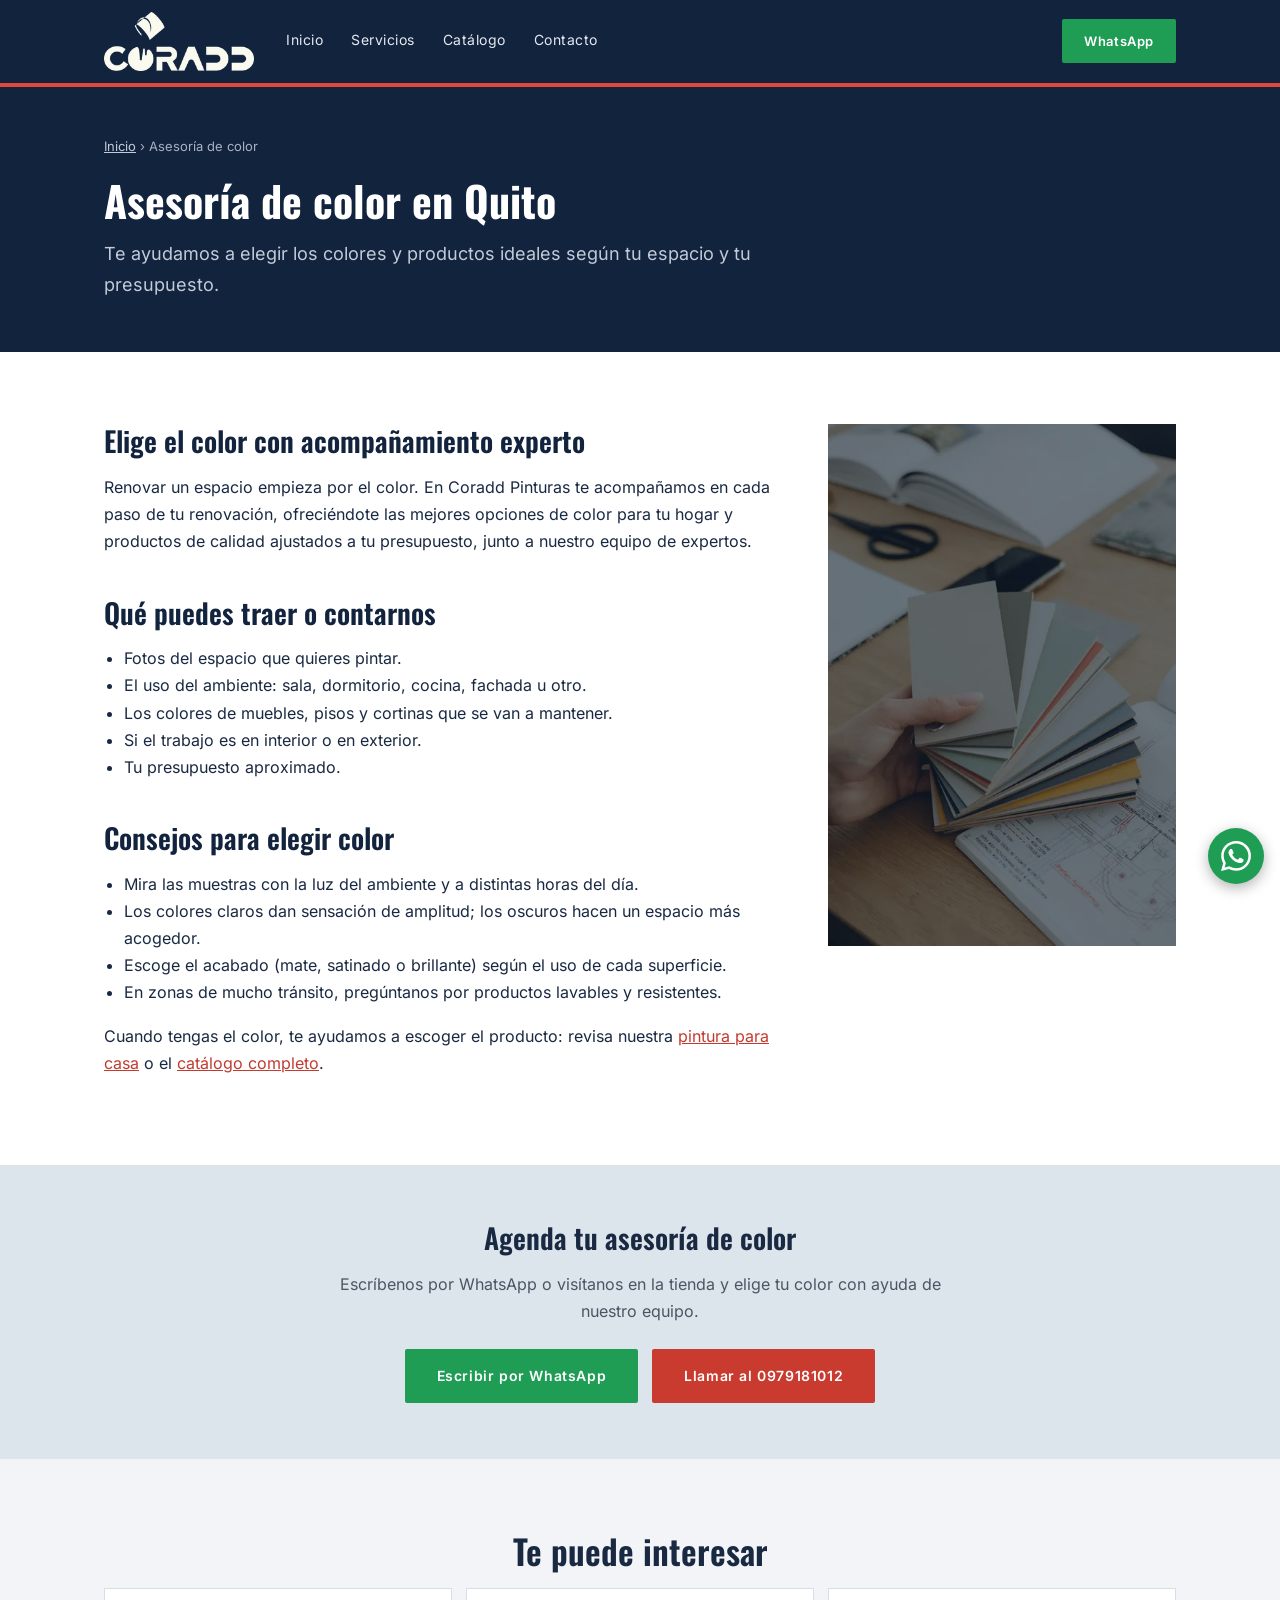
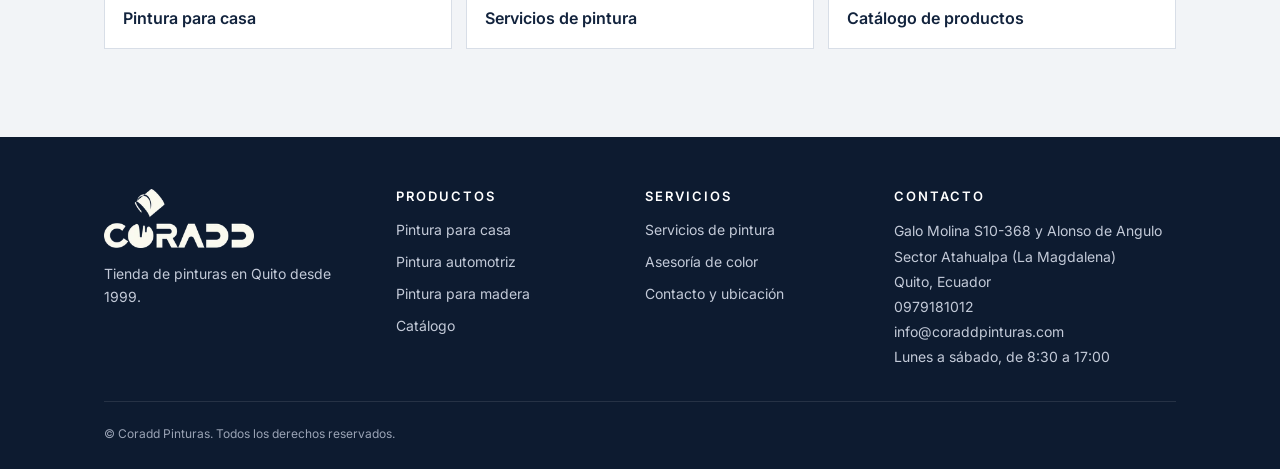
==== asesoria-de-color-quito/index.html @ 178d782f "Rebuild site as static multi-page HTML for SEO Replace the single-file JS bundle homepage (3.9 MB, n" ====
<!DOCTYPE html>
<html lang="es-EC">
<head>
<meta charset="utf-8">
<meta name="viewport" content="width=device-width, initial-scale=1">
<title>Asesoría de color en Quito | Coradd Pinturas</title>
<meta name="description" content="Asesoría de color en Quito: te ayudamos a elegir colores y productos según tu espacio, la luz y tu presupuesto. Coradd Pinturas, Atahualpa.">
<meta name="robots" content="index, follow, max-image-preview:large">
<link rel="canonical" href="https://www.coraddpinturas.com/asesoria-de-color-quito/">

<meta property="og:type" content="website">
<meta property="og:url" content="https://www.coraddpinturas.com/asesoria-de-color-quito/">
<meta property="og:site_name" content="Coradd Pinturas">
<meta property="og:title" content="Asesoría de color en Quito | Coradd Pinturas">
<meta property="og:description" content="Asesoría de color en Quito: te ayudamos a elegir colores y productos según tu espacio, la luz y tu presupuesto. Coradd Pinturas, Atahualpa.">
<meta property="og:image" content="https://www.coraddpinturas.com/og-image.png">
<meta property="og:image:width" content="1200">
<meta property="og:image:height" content="630">
<meta property="og:image:alt" content="Coradd Pinturas - pintura para casa y autos en Quito">
<meta property="og:locale" content="es_EC">
<meta name="twitter:card" content="summary_large_image">
<meta name="twitter:title" content="Asesoría de color en Quito | Coradd Pinturas">
<meta name="twitter:description" content="Asesoría de color en Quito: te ayudamos a elegir colores y productos según tu espacio, la luz y tu presupuesto. Coradd Pinturas, Atahualpa.">
<meta name="twitter:image" content="https://www.coraddpinturas.com/og-image.png">

<link rel="icon" href="/favicon.ico" sizes="any">
<link rel="icon" type="image/png" sizes="32x32" href="/favicon-32x32.png">
<link rel="apple-touch-icon" href="/apple-touch-icon.png">
<meta name="theme-color" content="#12233d">

<link rel="preload" href="/assets/fonts/inter-latin.woff2" as="font" type="font/woff2" crossorigin>
<link rel="preload" href="/assets/fonts/oswald-latin.woff2" as="font" type="font/woff2" crossorigin>
<link rel="stylesheet" href="/assets/css/site.css">

<script type="application/ld+json">
{
  "@context": "https://schema.org",
  "@type": "WebPage",
  "@id": "https://www.coraddpinturas.com/asesoria-de-color-quito/#webpage",
  "url": "https://www.coraddpinturas.com/asesoria-de-color-quito/",
  "name": "Asesoría de color en Quito | Coradd Pinturas",
  "description": "Asesoría de color en Quito: te ayudamos a elegir colores y productos según tu espacio, la luz y tu presupuesto. Coradd Pinturas, Atahualpa.",
  "inLanguage": "es-EC",
  "isPartOf": {
    "@id": "https://www.coraddpinturas.com/#website"
  },
  "about": {
    "@id": "https://www.coraddpinturas.com/#business"
  }
}
</script>
<script type="application/ld+json">
{
  "@context": "https://schema.org",
  "@type": "BreadcrumbList",
  "itemListElement": [
    {
      "@type": "ListItem",
      "position": 1,
      "name": "Inicio",
      "item": "https://www.coraddpinturas.com/"
    },
    {
      "@type": "ListItem",
      "position": 2,
      "name": "Asesoría de color",
      "item": "https://www.coraddpinturas.com/asesoria-de-color-quito/"
    }
  ]
}
</script>
<script type="application/ld+json">
{
  "@context": "https://schema.org",
  "@type": "Service",
  "name": "Asesoría de color",
  "serviceType": "Asesoría de color",
  "description": "Asesoría de color en Quito: te ayudamos a elegir colores y productos según tu espacio, la luz y tu presupuesto. Coradd Pinturas, Atahualpa.",
  "url": "https://www.coraddpinturas.com/asesoria-de-color-quito/",
  "provider": {
    "@id": "https://www.coraddpinturas.com/#business"
  },
  "areaServed": {
    "@type": "City",
    "name": "Quito"
  }
}
</script>
</head>
<body>
<a class="skip-link" href="#contenido">Ir al contenido</a>
<header class="site-header">
  <div class="container header-row">
    <a class="brand" href="/" aria-label="Coradd Pinturas, ir al inicio">
      <img src="/assets/img/logo-240.webp" srcset="/assets/img/logo-240.webp 240w, /assets/img/logo-480.webp 480w" sizes="150px" width="150" height="59" alt="Coradd Pinturas - tienda de pinturas en Quito">
    </a>
    <nav class="main-nav" aria-label="Principal"><a href="/">Inicio</a><a href="/servicios/">Servicios</a><a href="/catalogo/">Catálogo</a><a href="/contacto/">Contacto</a></nav>
    <a class="btn btn-wa btn-sm" href="https://wa.me/593979181012?text=Hola%2C%20quisiera%20informaci%C3%B3n%20sobre%20pinturas." rel="noopener">WhatsApp</a>
  </div>
</header>
<main id="contenido">
<section class="page-head">
  <div class="container">
    <nav class="breadcrumb" aria-label="Ruta de navegación"><a href="/">Inicio</a> &rsaquo; <span>Asesoría de color</span></nav>
    <h1>Asesoría de color en Quito</h1>
    <p>Te ayudamos a elegir los colores y productos ideales según tu espacio y tu presupuesto.</p>
  </div>
</section>
<section class="section">
  <div class="container prose">
    <div class="grid" style="grid-template-columns:minmax(0,2fr) minmax(0,1fr);align-items:start">
      <div>
        <h2>Elige el color con acompañamiento experto</h2>
        <p>Renovar un espacio empieza por el color. En Coradd Pinturas te acompañamos en cada paso de tu renovación, ofreciéndote las mejores opciones de color para tu hogar y productos de calidad ajustados a tu presupuesto, junto a nuestro equipo de expertos.</p>
        <h2>Qué puedes traer o contarnos</h2>
        <ul>
          <li>Fotos del espacio que quieres pintar.</li>
          <li>El uso del ambiente: sala, dormitorio, cocina, fachada u otro.</li>
          <li>Los colores de muebles, pisos y cortinas que se van a mantener.</li>
          <li>Si el trabajo es en interior o en exterior.</li>
          <li>Tu presupuesto aproximado.</li>
        </ul>
        <h2>Consejos para elegir color</h2>
        <ul>
          <li>Mira las muestras con la luz del ambiente y a distintas horas del día.</li>
          <li>Los colores claros dan sensación de amplitud; los oscuros hacen un espacio más acogedor.</li>
          <li>Escoge el acabado (mate, satinado o brillante) según el uso de cada superficie.</li>
          <li>En zonas de mucho tránsito, pregúntanos por productos lavables y resistentes.</li>
        </ul>
        <p>Cuando tengas el color, te ayudamos a escoger el producto: revisa nuestra <a href="/pintura-para-casa-quito/">pintura para casa</a> o el <a href="/catalogo/">catálogo completo</a>.</p>
      </div>
      <div class="tile" style="aspect-ratio:2/3"><img src="/assets/img/asesoria-800.webp" srcset="/assets/img/asesoria-480.webp 480w, /assets/img/asesoria-800.webp 800w" sizes="(max-width:900px) 100vw, 360px" width="480" height="720" alt="Mano sosteniendo una paleta de muestras de color para elegir pintura" loading="lazy" decoding="async"></div>
    </div>
  </div>
</section>
<section class="cta-band">
  <div class="container">
    <h2>Agenda tu asesoría de color</h2>
    <p>Escríbenos por WhatsApp o visítanos en la tienda y elige tu color con ayuda de nuestro equipo.</p>
    <div class="cta-actions">
      <a class="btn btn-wa" href="https://wa.me/593979181012?text=Hola%2C%20quisiera%20informaci%C3%B3n%20sobre%20pinturas." rel="noopener">Escribir por WhatsApp</a>
      <a class="btn" href="tel:+593979181012">Llamar al 0979181012</a>
    </div>
  </div>
</section>
<section class="section section-pale">
  <div class="container">
    <h2 class="center">Te puede interesar</h2>
    <ul class="related"><li><a href="/pintura-para-casa-quito/">Pintura para casa</a></li><li><a href="/servicios/">Servicios de pintura</a></li><li><a href="/catalogo/">Catálogo de productos</a></li></ul>
  </div>
</section>
</main>
<footer class="site-footer">
  <div class="container">
    <div class="footer-grid">
      <div>
        <img src="/assets/img/logo-240.webp" srcset="/assets/img/logo-240.webp 240w, /assets/img/logo-480.webp 480w" sizes="150px" width="150" height="59" alt="Coradd Pinturas" loading="lazy">
        <p style="margin-top:14px">Tienda de pinturas en Quito desde 1999.</p>
      </div>
      <div>
        <h2>Productos</h2>
        <ul>
          <li><a href="/pintura-para-casa-quito/">Pintura para casa</a></li>
          <li><a href="/pintura-automotriz-quito/">Pintura automotriz</a></li>
          <li><a href="/pintura-para-madera-quito/">Pintura para madera</a></li>
          <li><a href="/catalogo/">Catálogo</a></li>
        </ul>
      </div>
      <div>
        <h2>Servicios</h2>
        <ul>
          <li><a href="/servicios/">Servicios de pintura</a></li>
          <li><a href="/asesoria-de-color-quito/">Asesoría de color</a></li>
          <li><a href="/contacto/">Contacto y ubicación</a></li>
        </ul>
      </div>
      <div>
        <h2>Contacto</h2>
        <address>
          Galo Molina S10-368 y Alonso de Angulo<br>
          Sector Atahualpa (La Magdalena)<br>
          Quito, Ecuador<br>
          <a href="tel:+593979181012">0979181012</a><br>
          <a href="mailto:info@coraddpinturas.com">info@coraddpinturas.com</a><br>
          Lunes a sábado, de 8:30 a 17:00
        </address>
      </div>
    </div>
    <div class="copyright">&copy; Coradd Pinturas. Todos los derechos reservados.</div>
  </div>
</footer>
<a class="wa-float" href="https://wa.me/593979181012?text=Hola%2C%20quisiera%20informaci%C3%B3n%20sobre%20pinturas." rel="noopener" aria-label="Escríbenos por WhatsApp"><svg viewBox="0 0 24 24" aria-hidden="true" focusable="false"><path d="M17.472 14.382c-.297-.149-1.758-.867-2.03-.967-.273-.099-.471-.148-.67.15-.197.297-.767.966-.94 1.164-.173.199-.347.223-.644.075-.297-.15-1.255-.463-2.39-1.475-.883-.788-1.48-1.761-1.653-2.059-.173-.297-.018-.458.13-.606.134-.133.298-.347.446-.52.149-.174.198-.298.298-.497.099-.198.05-.371-.025-.52-.075-.149-.669-1.612-.916-2.207-.242-.579-.487-.5-.669-.51-.173-.008-.371-.01-.57-.01-.198 0-.52.074-.792.372-.272.297-1.04 1.016-1.04 2.479 0 1.462 1.065 2.875 1.213 3.074.149.198 2.096 3.2 5.077 4.487.709.306 1.262.489 1.694.625.712.227 1.36.195 1.871.118.571-.085 1.758-.719 2.006-1.413.248-.694.248-1.289.173-1.413-.074-.124-.272-.198-.57-.347m-5.421 7.403h-.004a9.87 9.87 0 01-5.031-1.378l-.361-.214-3.741.982.998-3.648-.235-.374a9.86 9.86 0 01-1.51-5.26c.001-5.45 4.436-9.884 9.888-9.884 2.64 0 5.122 1.03 6.988 2.898a9.825 9.825 0 012.893 6.994c-.003 5.45-4.437 9.884-9.885 9.884m8.413-18.297A11.815 11.815 0 0012.05 0C5.495 0 .16 5.335.157 11.892c0 2.096.547 4.142 1.588 5.945L.057 24l6.305-1.654a11.882 11.882 0 005.683 1.448h.005c6.554 0 11.89-5.335 11.893-11.893a11.821 11.821 0 00-3.48-8.413Z"/></svg></a>
</body>
</html>
---- assets/css/site.css ----
/* Coradd Pinturas - shared styles */

@font-face {
  font-family: "Inter";
  font-style: normal;
  font-weight: 100 900;
  font-display: swap;
  src: url("/assets/fonts/inter-latin.woff2") format("woff2");
}
@font-face {
  font-family: "Oswald";
  font-style: normal;
  font-weight: 200 700;
  font-display: swap;
  src: url("/assets/fonts/oswald-latin.woff2") format("woff2");
}

:root {
  --navy: #12233d;
  --navy-dark: #0d1b30;
  --red: #e0483c;
  --red-btn: #c93a2f;
  --red-btn-hover: #b13228;
  --red-link: #c33a2f;
  --ink: #1a2942;
  --muted: #4b5563;
  --eyebrow: #5b6577;
  --pale: #f2f4f7;
  --pale-blue: #dde5ec;
  --line: #d8dee7;
  --wa: #1f9d55;
  --display: "Oswald", "Arial Narrow", Impact, sans-serif;
  --body: "Inter", -apple-system, BlinkMacSystemFont, "Segoe UI", Roboto, sans-serif;
}

*, *::before, *::after { box-sizing: border-box; }
html { -webkit-text-size-adjust: 100%; scroll-behavior: smooth; }
body {
  margin: 0;
  font-family: var(--body);
  font-size: 16px;
  line-height: 1.7;
  color: var(--ink);
  background: #fff;
}
img { max-width: 100%; height: auto; display: block; }
a { color: var(--red-link); }
a:hover { color: var(--red-btn-hover); }
h1, h2, h3 { font-family: var(--display); line-height: 1.2; margin: 0 0 16px; font-weight: 600; }
p { margin: 0 0 16px; }
ul { margin: 0 0 16px; padding-left: 20px; }
:focus-visible { outline: 3px solid var(--red); outline-offset: 2px; }

.skip-link {
  position: absolute; left: -9999px; top: 8px; z-index: 100;
  background: #fff; color: var(--navy); padding: 8px 14px; border-radius: 2px;
}
.skip-link:focus { left: 8px; }

.container { max-width: 1120px; margin: 0 auto; padding: 0 24px; }
.narrow { max-width: 780px; }
.center { text-align: center; }

/* ---------- Buttons ---------- */
.btn {
  display: inline-block; text-decoration: none; text-align: center;
  padding: 13px 30px; font-size: 14px; font-weight: 600; letter-spacing: 0.6px;
  border-radius: 2px; border: 2px solid transparent; cursor: pointer;
  background: var(--red-btn); color: #fff;
}
.btn:hover { background: var(--red-btn-hover); color: #fff; }
.btn-light { background: #fff; color: var(--navy); }
.btn-light:hover { background: var(--pale); color: var(--navy); }
.btn-outline { background: transparent; color: #fff; border-color: rgba(255, 255, 255, 0.75); }
.btn-outline:hover { background: rgba(255, 255, 255, 0.14); color: #fff; }
.btn-wa { background: var(--wa); }
.btn-wa:hover { background: #17824a; }
.btn-sm { padding: 9px 20px; font-size: 13px; }

/* ---------- Header ---------- */
.site-header { background: var(--navy); border-bottom: 4px solid var(--red); position: relative; z-index: 20; }
.header-row { display: flex; flex-wrap: wrap; align-items: center; gap: 10px 32px; padding-top: 12px; padding-bottom: 12px; }
.brand { display: block; line-height: 0; }
.main-nav { display: flex; gap: 28px; flex: 1; }
.main-nav a { color: #e5e9ef; text-decoration: none; font-size: 14px; letter-spacing: 0.5px; padding: 6px 0; border-bottom: 2px solid transparent; }
.main-nav a:hover { color: #fff; border-bottom-color: var(--red); }
.main-nav a[aria-current="page"] { color: #fff; border-bottom-color: var(--red); }

/* ---------- Hero ---------- */
.hero { position: relative; min-height: 600px; display: flex; align-items: center; justify-content: center; text-align: center; color: #fff; overflow: hidden; background: var(--navy); }
.hero > img { position: absolute; inset: 0; width: 100%; height: 100%; object-fit: cover; }
.hero::after { content: ""; position: absolute; inset: 0; background: linear-gradient(rgba(13, 27, 48, 0.55), rgba(13, 27, 48, 0.62)); }
.hero-inner { position: relative; z-index: 1; max-width: 900px; padding: 64px 24px; }
.hero h1 { font-size: 52px; font-weight: 700; color: #fff; margin-bottom: 18px; text-shadow: 0 2px 18px rgba(0, 0, 0, 0.4); }
.hero .tagline { font-size: 13px; letter-spacing: 5px; text-transform: uppercase; color: #f0f0f0; margin-bottom: 22px; }
.hero .lead { font-size: 18px; color: #f4f6f9; max-width: 700px; margin: 0 auto 30px; }
.hero-actions { display: flex; gap: 14px; justify-content: center; flex-wrap: wrap; }

/* ---------- Sections ---------- */
.section { padding: 72px 0; }
.section-pale { background: var(--pale); }
.section-navy { background: var(--navy); color: #dfe4ec; }
.section-navy h2, .section-navy h3 { color: #fff; }
.eyebrow { font-size: 13px; letter-spacing: 5px; text-transform: uppercase; color: var(--eyebrow); font-family: var(--body); font-weight: 500; margin-bottom: 10px; }
.section-navy .eyebrow { color: #a9b1bf; }
.section h2 { font-size: 34px; }
.section-head { max-width: 760px; margin: 0 auto 44px; text-align: center; }
.section-head p { color: var(--muted); margin-bottom: 0; }
.section-navy .section-head p { color: #c3cad8; }

.grid { display: grid; gap: 28px; }
.grid-3 { grid-template-columns: repeat(3, 1fr); }
.grid-2 { grid-template-columns: repeat(2, 1fr); }

/* Photo tiles */
.tile { position: relative; display: block; aspect-ratio: 3 / 4; overflow: hidden; text-decoration: none; color: #fff; background: var(--navy); }
.tile img { position: absolute; inset: 0; width: 100%; height: 100%; object-fit: cover; }
.tile::after { content: ""; position: absolute; inset: 0; background: rgba(15, 30, 50, 0.55); transition: background 0.2s; }
.tile-red::after { background: rgba(224, 72, 60, 0.55); }
.tile:hover::after { background: rgba(15, 30, 50, 0.35); }
.tile-red:hover::after { background: rgba(224, 72, 60, 0.35); }
.tile span { position: absolute; z-index: 1; inset: 0; display: flex; flex-direction: column; align-items: center; justify-content: center; gap: 8px; text-align: center; padding: 20px; }
.tile strong { font-family: var(--display); font-size: 32px; font-weight: 600; }
.tile small { font-size: 13px; letter-spacing: 1px; }

/* Service cards */
.card { background: var(--navy); color: #c3cad8; padding: 48px 28px 32px; position: relative; text-align: center; }
.card-alt { background: #b8443a; color: #fff; }
.card h3 { font-size: 22px; color: #fff; margin: 12px 0 14px; }
.card p { font-size: 15px; }
.card .num { position: absolute; top: -28px; left: 50%; transform: translateX(-50%); width: 56px; height: 56px; border-radius: 50%; background: var(--pale); color: var(--navy); display: flex; align-items: center; justify-content: center; font-family: var(--display); font-weight: 700; font-size: 22px; }
.card .btn { margin-top: 8px; }

/* Product category cards */
.cat { border: 1px solid var(--line); padding: 30px 28px; background: #fff; display: flex; flex-direction: column; }
.cat h3 { font-size: 24px; color: var(--navy); }
.cat p { color: var(--muted); font-size: 15px; }
.cat a.more { margin-top: auto; font-weight: 600; font-size: 14px; }

/* Split block (image + text) */
.split { display: grid; grid-template-columns: 1fr 1fr; align-items: stretch; min-height: 420px; }
.split-img { position: relative; min-height: 320px; background: var(--navy); }
.split-img img { position: absolute; inset: 0; width: 100%; height: 100%; object-fit: cover; }
.split-text { background: var(--navy); color: #dfe4ec; padding: 56px 48px; display: flex; flex-direction: column; align-items: center; justify-content: center; text-align: center; }
.split-text h2 { color: #fff; font-size: 28px; letter-spacing: 1px; text-transform: uppercase; }
.split-text p { max-width: 440px; }

/* Lists */
.checks { list-style: none; padding: 0; }
.checks li { position: relative; padding-left: 30px; margin-bottom: 12px; }
.checks li::before { content: ""; position: absolute; left: 4px; top: 9px; width: 12px; height: 7px; border-left: 3px solid var(--red-btn); border-bottom: 3px solid var(--red-btn); transform: rotate(-45deg); }
.brand-list { list-style: none; padding: 0; display: flex; flex-wrap: wrap; gap: 10px; justify-content: center; }
.brand-list li { border: 1px solid var(--line); background: #fff; padding: 6px 16px; font-size: 14px; font-weight: 500; color: var(--navy); border-radius: 2px; }

/* Testimonials */
.quotes { display: grid; gap: 24px; grid-template-columns: repeat(3, 1fr); }
.quotes figure { margin: 0; background: var(--navy); color: #fff; padding: 32px 28px; }
.quotes blockquote { margin: 0 0 18px; font-style: italic; font-size: 16px; line-height: 1.75; }
.quotes figcaption { color: #ff9a90; font-weight: 600; font-size: 15px; }

/* FAQ */
.faq details { border-bottom: 1px solid var(--line); padding: 16px 0; }
.faq summary { cursor: pointer; font-weight: 600; color: var(--navy); list-style: none; padding-right: 28px; position: relative; }
.faq summary::-webkit-details-marker { display: none; }
.faq summary::after { content: "+"; position: absolute; right: 4px; top: -2px; font-size: 24px; color: var(--red-btn); }
.faq details[open] summary::after { content: "\2212"; }
.faq details p { margin: 12px 0 0; color: var(--muted); }

/* Tables */
.table-wrap { overflow-x: auto; margin-bottom: 24px; }
table.products { width: 100%; border-collapse: collapse; font-size: 15px; min-width: 560px; }
table.products th, table.products td { text-align: left; padding: 12px 14px; border-bottom: 1px solid var(--line); vertical-align: top; }
table.products th { background: var(--navy); color: #fff; font-weight: 600; font-size: 13px; letter-spacing: 0.5px; }
table.products td:first-child { font-weight: 600; color: var(--navy); white-space: nowrap; }

/* Contact block */
.contact-grid { display: grid; grid-template-columns: repeat(3, 1fr); gap: 32px; text-align: center; }
.contact-grid h3 { font-size: 20px; margin-bottom: 8px; }
.contact-grid p { color: var(--muted); font-size: 15px; margin-bottom: 0; }
.contact-icon { font-size: 30px; line-height: 1; margin-bottom: 12px; color: var(--red-link); }
.map { border: 0; display: block; width: 100%; height: 420px; }

/* Page header (inner pages) */
.page-head { background: var(--navy); color: #fff; padding: 48px 0 52px; }
.page-head h1 { font-size: 42px; font-weight: 700; margin-bottom: 14px; }
.page-head p { color: #c3cad8; max-width: 720px; margin-bottom: 0; font-size: 18px; }
.breadcrumb { font-size: 13px; color: #a9b1bf; margin-bottom: 18px; }
.breadcrumb a { color: #c3cad8; }
.breadcrumb a:hover { color: #fff; }
.prose h2 { font-size: 28px; margin-top: 40px; color: var(--navy); }
.prose h2:first-child { margin-top: 0; }
.prose h3 { font-size: 21px; margin-top: 28px; color: var(--navy); }
.cta-band { background: var(--pale-blue); padding: 56px 0; text-align: center; }
.cta-band h2 { font-size: 28px; }
.cta-band p { color: var(--muted); max-width: 620px; margin: 0 auto 24px; }
.cta-actions { display: flex; gap: 14px; justify-content: center; flex-wrap: wrap; }
.related { list-style: none; padding: 0; display: grid; grid-template-columns: repeat(auto-fit, minmax(220px, 1fr)); gap: 14px; }
.related a { display: block; padding: 16px 18px; border: 1px solid var(--line); text-decoration: none; font-weight: 600; color: var(--navy); background: #fff; }
.related a:hover { border-color: var(--red); color: var(--red-link); }

/* Footer */
.site-footer { background: var(--navy-dark); color: #c3cad8; padding: 52px 0 24px; font-size: 14px; }
.footer-grid { display: grid; grid-template-columns: 1.2fr 1fr 1fr 1.3fr; gap: 32px; margin-bottom: 32px; }
.site-footer h2 { font-family: var(--body); font-size: 13px; letter-spacing: 2px; text-transform: uppercase; color: #fff; margin-bottom: 14px; font-weight: 600; }
.site-footer ul { list-style: none; padding: 0; margin: 0; }
.site-footer li { margin-bottom: 8px; }
.site-footer a { color: #c3cad8; text-decoration: none; }
.site-footer a:hover { color: #fff; text-decoration: underline; }
.site-footer address { font-style: normal; line-height: 1.8; }
.copyright { border-top: 1px solid rgba(255, 255, 255, 0.1); padding-top: 22px; font-size: 12px; color: #9aa3b5; }

/* Floating WhatsApp */
.wa-float { position: fixed; right: 16px; bottom: 16px; z-index: 50; width: 56px; height: 56px; border-radius: 50%; background: var(--wa); display: flex; align-items: center; justify-content: center; box-shadow: 0 4px 14px rgba(0, 0, 0, 0.3); }
.wa-float:hover { background: #17824a; }
.wa-float svg { width: 30px; height: 30px; fill: #fff; }

/* ---------- Tablet ---------- */
@media (max-width: 900px) {
  .hero { min-height: 520px; }
  .hero h1 { font-size: 40px; }
  .section { padding: 56px 0; }
  .section h2 { font-size: 30px; }
  .grid-3, .quotes { grid-template-columns: 1fr; }
  .grid-3.tiles { grid-template-columns: repeat(3, 1fr); gap: 10px; }
  .grid-2 { grid-template-columns: 1fr; }
  .split { grid-template-columns: 1fr; }
  .split-img { min-height: 260px; }
  .contact-grid { grid-template-columns: 1fr; gap: 28px; }
  .footer-grid { grid-template-columns: 1fr 1fr; }
  .grid-3.services { gap: 48px; margin-top: 12px; }
  .page-head h1 { font-size: 34px; }
}

/* ---------- Phone ---------- */
@media (max-width: 700px) {
  /* product tables become stacked cards instead of scrolling sideways */
  .table-wrap { overflow: visible; }
  table.products { min-width: 0; }
  table.products thead { position: absolute; left: -9999px; }
  table.products, table.products tbody, table.products tr, table.products td { display: block; width: 100%; }
  table.products tr { border: 1px solid var(--line); padding: 14px 16px; margin-bottom: 12px; background: #fff; }
  table.products td { border: 0; padding: 0; }
  table.products td:first-child { font-size: 17px; white-space: normal; }
  table.products td:nth-child(2) { font-size: 13px; letter-spacing: 0.5px; text-transform: uppercase; color: var(--eyebrow); margin-bottom: 6px; }
  table.products td:nth-child(3) { font-size: 15px; color: var(--muted); }
}
@media (max-width: 600px) {
  .container { padding: 0 18px; }
  .header-row { gap: 10px 12px; }
  .main-nav { order: 3; flex-basis: 100%; justify-content: space-between; gap: 8px; }
  .main-nav a { font-size: 13px; }
  .brand { margin-right: auto; }
  .hero { min-height: 480px; }
  .hero h1 { font-size: 32px; }
  .hero .lead { font-size: 16px; }
  .hero-inner { padding: 48px 18px; }
  .section { padding: 44px 0; }
  .section h2 { font-size: 26px; }
  .grid-3.tiles { grid-template-columns: 1fr; gap: 14px; }
  .tile { aspect-ratio: 16 / 9; }
  .tile strong { font-size: 26px; }
  .split-text { padding: 40px 22px; }
  .footer-grid { grid-template-columns: 1fr; }
  .page-head { padding: 32px 0 36px; }
  .page-head h1 { font-size: 28px; }
  .page-head p { font-size: 16px; }
  .prose h2 { font-size: 24px; }
  .map { height: 320px; }
  .btn { padding: 12px 22px; }
}
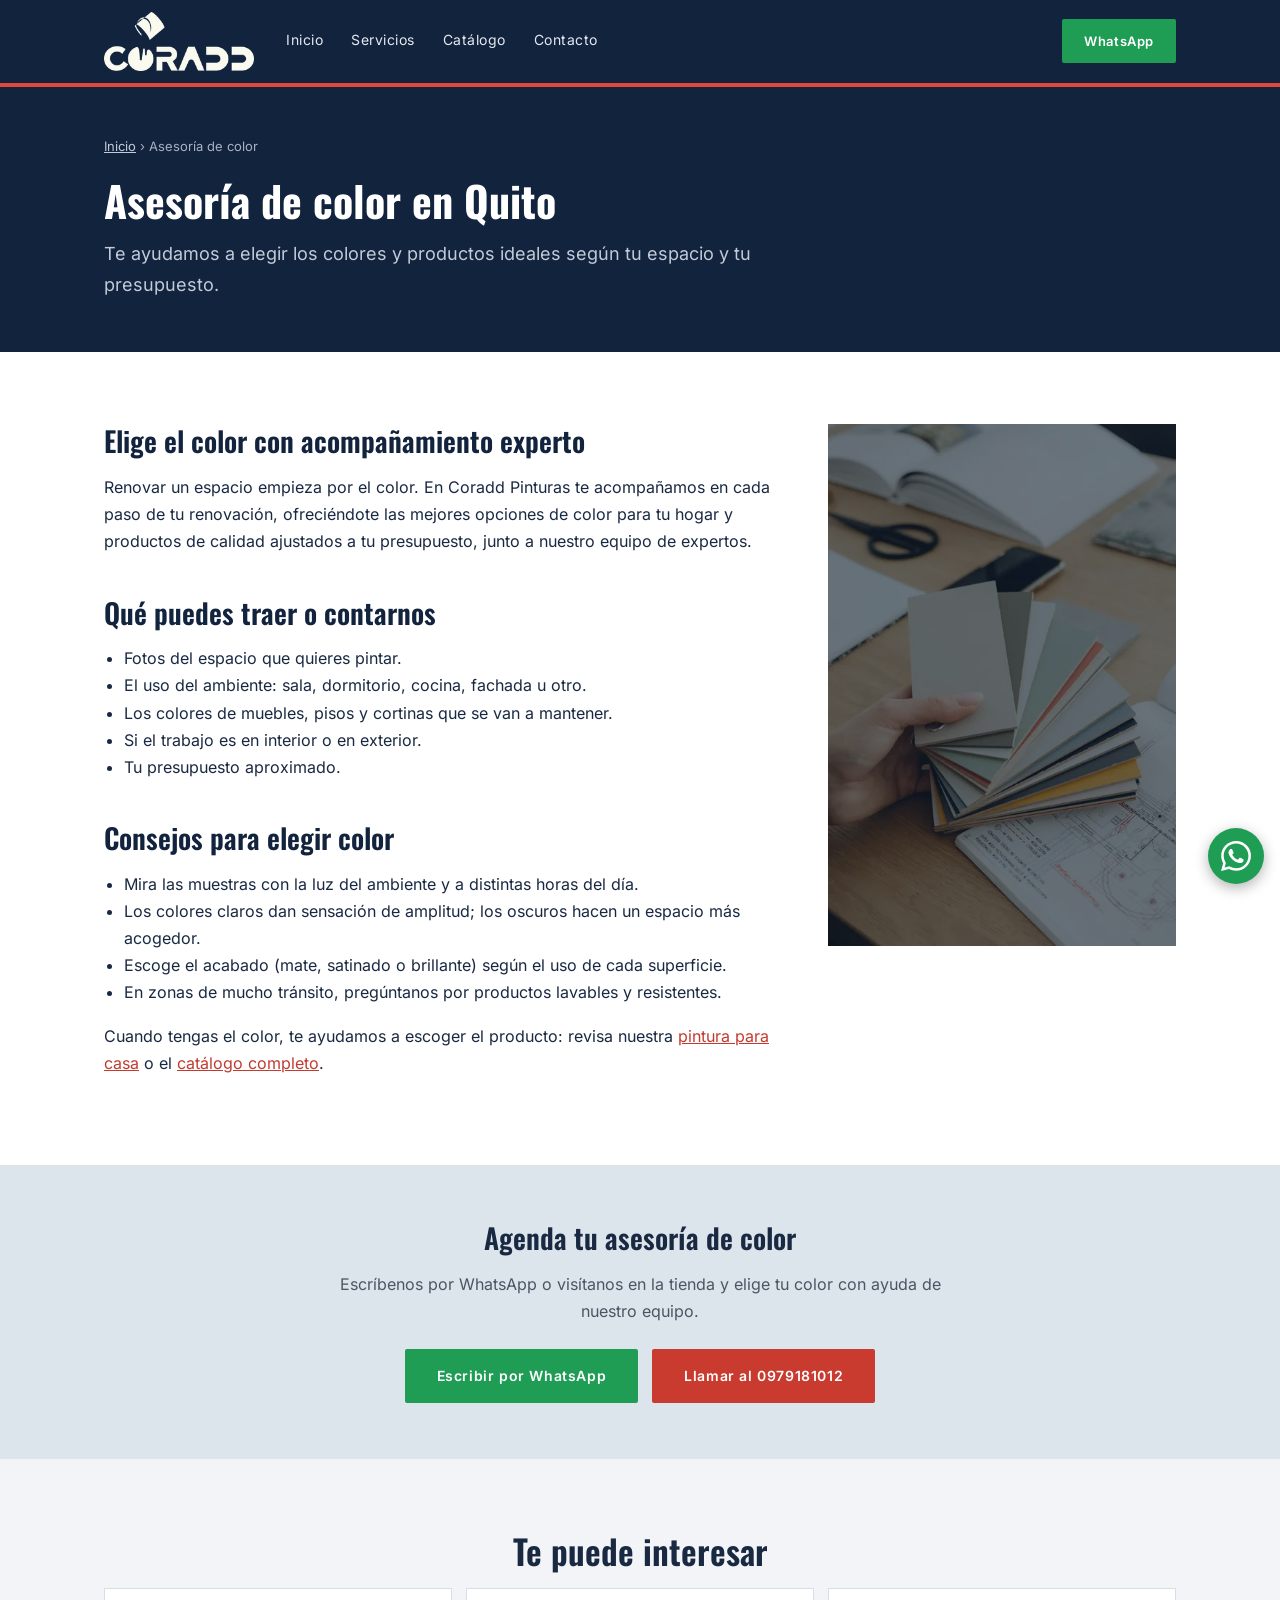
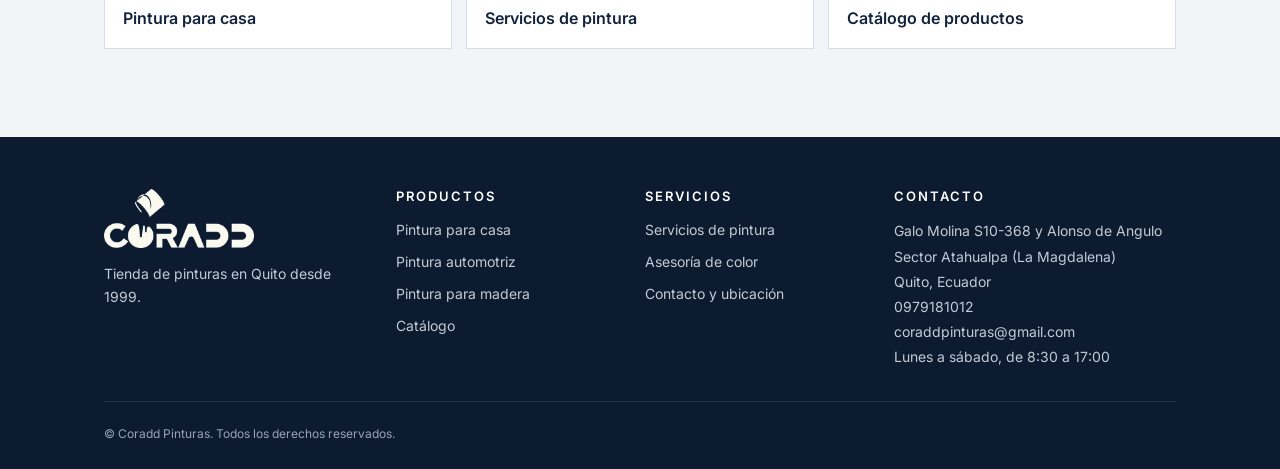
==== commit 142069e6: "Change contact email to coraddpinturas@gmail.com Co-Authored-By: Claude Opus 5.5 <noreply@anthropic." ====
--- a/asesoria-de-color-quito/index.html
+++ b/asesoria-de-color-quito/index.html
@@ -181,7 +181,7 @@
           Sector Atahualpa (La Magdalena)<br>
           Quito, Ecuador<br>
           <a href="tel:+593979181012">0979181012</a><br>
-          <a href="mailto:info@coraddpinturas.com">info@coraddpinturas.com</a><br>
+          <a href="mailto:coraddpinturas@gmail.com">coraddpinturas@gmail.com</a><br>
           Lunes a sábado, de 8:30 a 17:00
         </address>
       </div>
